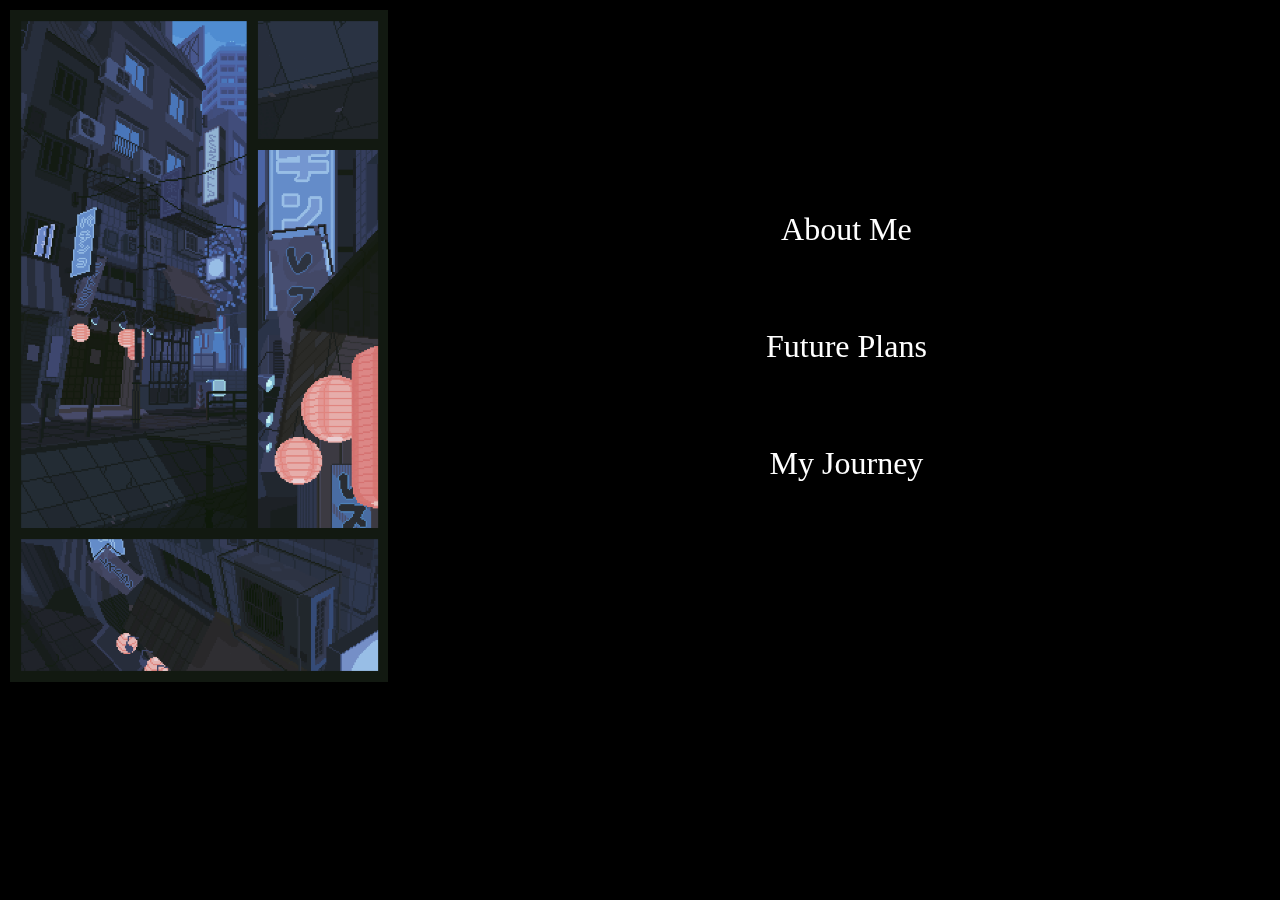
==== index.html @ 45a51a0f "edit files" ====
<!DOCTYPE html>
<html lang="en">

<head>
    <meta name="viewport" content="width=device-width, initial-scale=1.0, user-scalable=no">
    <link rel="stylesheet" href="mystyle-Home.css">
    <title>Home page</title>
    <script defer src="all.js"></script>
</head>

<body>
    <div>
        <nav>
            <img class="img" src="resources/2471302.gif" alt="Logo">
           <section class="text hidden">
            <a href="About_me.html">About Me</a>
            <a href="Future.html">Future Plans</a>
            <a href="Journey.html">My Journey</a>
           </section>
        </nav>
    </div>
</body>

</html>
---- mystyle-Home.css ----
body {
    background-color: rgb(0, 0, 0);
    font-family: "Times New Roman", Times, serif;
    margin: 0;
    display: flex;
    flex-direction: column;
    width: 100%;
    height: 100vh;
    margin: 0 auto;
}

.img {
    width: 30%;
    padding: 0;
    height: auto;
    display: block;
    margin: 0;
}

nav {
    display: flex;
    align-items: center;
    padding: 10px;
    background-color: #000000;
}

.text {
    color: #000000;
    margin-left: 30%;
    text-align: center;
    justify-content: center;
    display: flex;
    flex-direction: column;
}

.text a {
    color: #ffffff;
    font-size: 2rem;
    text-decoration: none;
    margin: 40px 0;
    display: block;
    transition: 0.3s ease;
}

.text a:hover {
    transform: 1.5s;
    font-size: 3rem;
    color: rgba(64, 226, 255, 0.813);
}

.hidden {
    opacity: 0;
    filter: blur(5px);
    transform: translate(-100%);
    transition: all 2s;

}

.show {
    opacity: 1;
    filter: blur(0);
    transform: translateX(0);
}
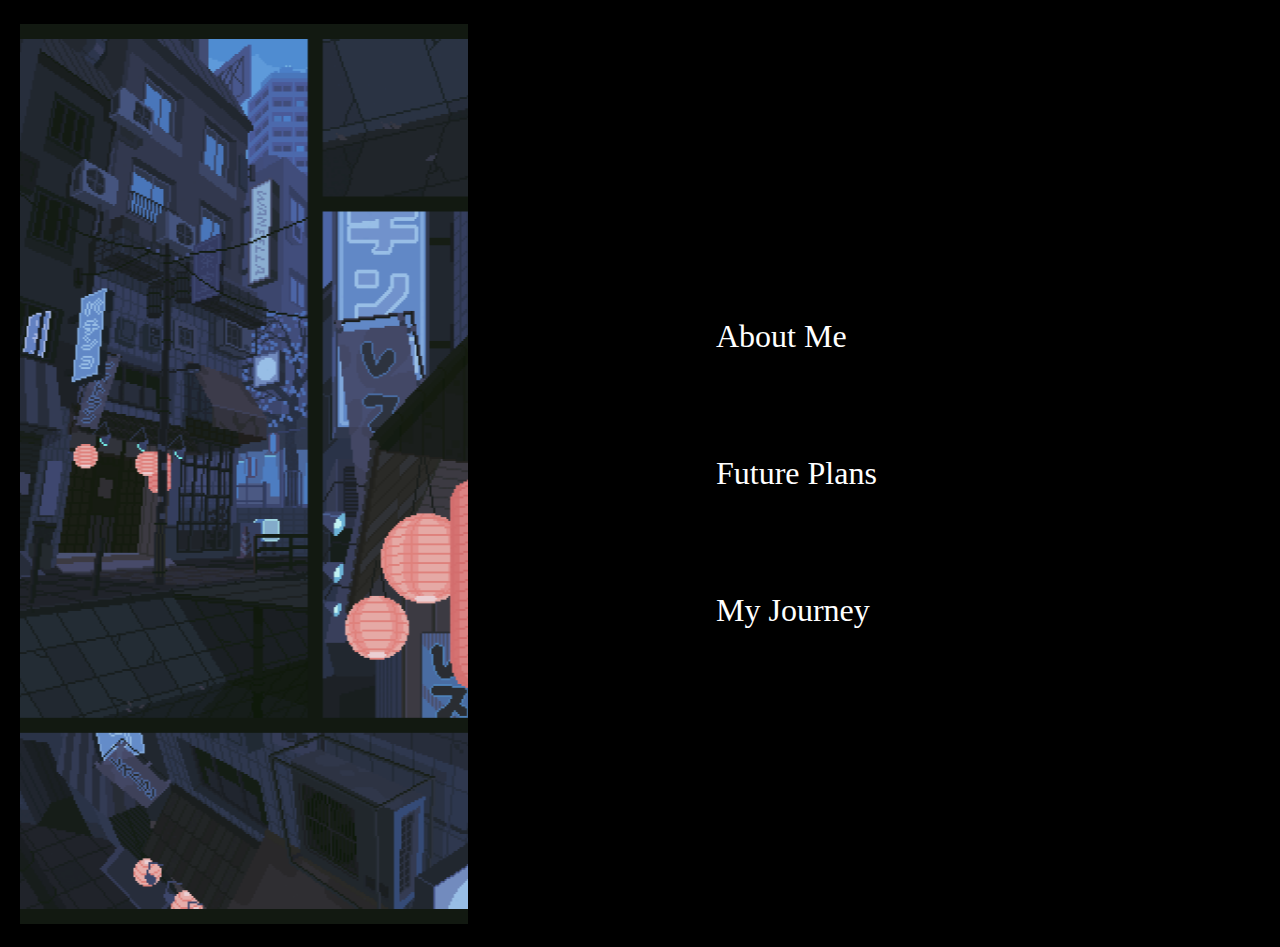
==== commit 174d0b7e: "responsive design" ====
--- a/index.html
+++ b/index.html
@@ -9,14 +9,14 @@
 </head>
 
 <body>
-    <div>
+    <div class="container">
         <nav>
             <img class="img" src="resources/2471302.gif" alt="Logo">
-           <section class="text hidden">
-            <a href="About_me.html">About Me</a>
-            <a href="Future.html">Future Plans</a>
-            <a href="Journey.html">My Journey</a>
-           </section>
+            <section class="text hidden">
+                <a href="About_me.html">About Me</a>
+                <a href="Future.html">Future Plans</a>
+                <a href="Journey.html">My Journey</a>
+            </section>
         </nav>
     </div>
 </body>
--- a/mystyle-Home.css
+++ b/mystyle-Home.css
@@ -9,12 +9,21 @@
     margin: 0 auto;
 }
 
+.container {
+    align-items: center;
+    margin: 0;
+    padding: 10px;
+}
+
 .img {
-    width: 30%;
+    width: 35vw;
+    height: 100vh;
     padding: 0;
-    height: auto;
+    margin: 0;
+    object-fit: cover;
     display: block;
-    margin: 0;
+    position: relative;
+    left: 0;
 }
 
 nav {
@@ -26,9 +35,9 @@
 
 .text {
     color: #000000;
-    margin-left: 30%;
-    text-align: center;
+    margin-left: 0;
     justify-content: center;
+    margin: 20%;
     display: flex;
     flex-direction: column;
 }
@@ -37,27 +46,74 @@
     color: #ffffff;
     font-size: 2rem;
     text-decoration: none;
-    margin: 40px 0;
+    margin: 50px 0;
     display: block;
     transition: 0.3s ease;
 }
 
 .text a:hover {
-    transform: 1.5s;
-    font-size: 3rem;
+    font-size: 2.5rem;
     color: rgba(64, 226, 255, 0.813);
 }
 
-.hidden {
-    opacity: 0;
-    filter: blur(5px);
-    transform: translate(-100%);
-    transition: all 2s;
+@media screen and (max-width: 1112px) {
+    .container {
+        align-items: center;
+        padding: 10px;
+    }
 
+    .text {
+        margin: 20%;
+    }
+
+    .text a {
+        font-size: 2rem;
+        margin: 30px 0;
+    }
+
+    .text a:hover {
+        font-size: 2.5rem;
+    }
 }
 
-.show {
-    opacity: 1;
-    filter: blur(0);
-    transform: translateX(0);
+/*Tablet */
+@media screen and (max-width: 768px) {
+    .container {
+        align-items: center;
+        padding: 10px;
+    }
+
+
+    .text a {
+        font-size: 1.2rem;
+        margin-top: 100px;
+    }
+
+    .text a:hover {
+        font-size: 1.5rem;
+    }
+}
+
+/*Mobile */
+@media screen and (max-width: 360px) {
+    .container {
+        width: 90%;
+        padding: 20px;
+    }
+
+
+    .img {
+        width: 40%;
+
+    }
+
+
+    .text a {
+        font-size: 1rem;
+        margin-left: 20px;
+    }
+
+    .text a:hover {
+        font-size: 1.2rem;
+    }
 }